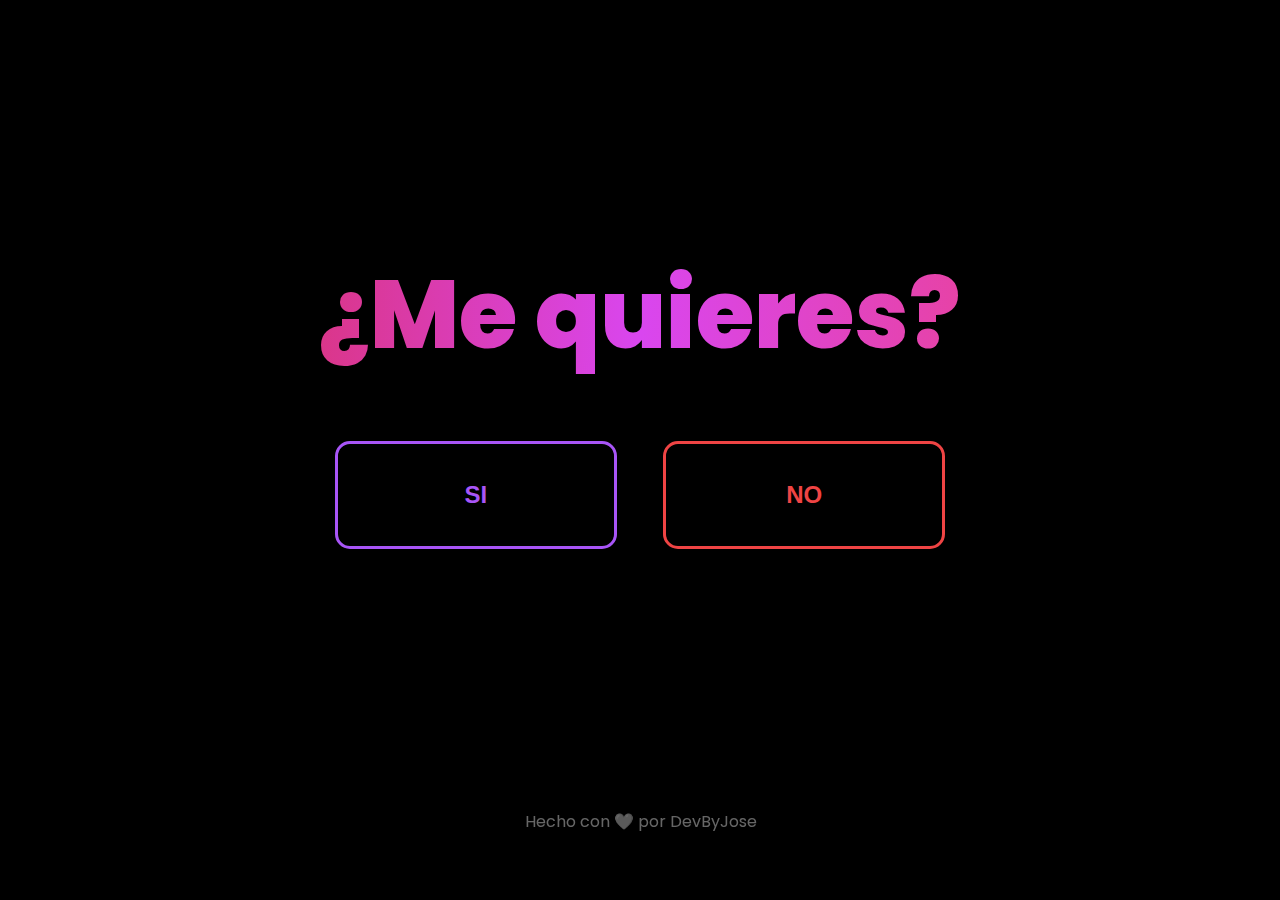
==== index.html @ 286a2427 "Tercera prueba" ====
<!DOCTYPE html>
<html lang="es">
  <head>
    <meta charset="UTF-8" />
    <meta name="viewport" content="width=device-width, initial-scale=1.0" />
    <link rel="stylesheet" href="style.css" />
    <link rel="icon" type="image/png" href="/images/favicon.png">
    <title>For You "K"</title>
  </head>
  <body>
    <main>
      <div class="oculto">
        <img src="/images/cat-please.gif" class="gifs">
        <img src="/images/do-not-resist.gif" class="gifs">
        <img src="/images/bob.gif" class="gifs">
        <img src="/images/gato-con-botas.gif" class="gifs">
      </div>
      <h1 class="texto">¿Me quieres?</h1>
      <div class="botones">
        <button class="si">SI</button>
        <button class="no">NO</button>
      </div>
    </main>

    <section id="mensaje" class="alerta">
      <div class="contenedor">
        <p class="cabeza">
          🎉 Yo sabía que me querias 🎉
        </p>
        <img
          class="gif"
          src="/images/carlton.gif"
          alt="yeah dance"
        />
        <p class="celebracion">
          🖤 ¡Yo te quiero mucho massss! 🖤
        </p>
        <p class="reiniciar">
          <a href="Juego.html">Volver a comenzar</a>
        </p>
      </div>
    </section>
    <footer>
      <p class="marca">Hecho con 🤍 por DevByJose</p>
    </footer>

    <script src="script.js"></script>
  </body>
</html>
---- style.css ----
@import "https://fonts.googleapis.com/css2?family=Poppins:ital,wght@0,400;0,700;0,800;0,900;1,500;1,600&display=swap";

* {
  padding: 0;
  margin: 0;
  box-sizing: border-box;
  border-width: 0;
  border-style: solid;
  border-color: #e5e7eb;
}

html {
  line-height: 1.5;
  font-family: Poppins, ui-sans-serif, system-ui, -apple-system,
    BlinkMacSystemFont, Segoe UI, Roboto, Helvetica Neue, Arial, Noto Sans,
    sans-serif, "Apple Color Emoji", "Segoe UI Emoji", Segoe UI Symbol,
    "Noto Color Emoji";
  font-feature-settings: normal;
}

body {
  margin: 0;
}

main {
  width: 100%;
  height: 100vh;
  background-color: black;
  position: relative;
}
/*================ Cuerpo principal ================*/
h1 {
  padding-top: 27vh;
  display: flex;
}

.texto {
  font-size: 6em;
  justify-content: center;
  background-image: linear-gradient(to right, #dc2626, #d946ef, #f43f5e);
  background-clip: text;
  -webkit-background-clip: text;
  color: transparent;
  font-weight: 800;
}

div {
  display: flex;
  justify-content: center;
}

.botones {
  margin-top: 6vh;
}

button {
  width: 22vw;
  height: 12vh;
  background-color: black;
  border-radius: 15px;
  font-size: 1.5em;
  font-weight: 800;
  margin-inline: 15px;
}

button.si {
  cursor: pointer;
  left: 25vw;
  border: #a855f7 solid;
  color: #a855f7;
  position: absolute;
}

button.no {
  right: 25vw;
  border: #ef4444 solid;
  color: #ef4444;
  position: absolute;
}

footer p.marca {
  left: 41vw;
  top: 90%;
  opacity: 40%;
  position: absolute;
}
/*================ Fin cuerpo principal ================*/

/*===================== Cuerpo no visible ======================*/
.oculto {
  position: absolute;
  top: 0;
  left: 50%;
  transform: translateX(-50%);
}

img.gifs {
  width: 20vw;
  border-radius: 30px;
  padding: 1em;
}

.gifs {
  position: absolute;
  width: 200px;
  height: 200px;
  opacity: 0;
  transition: opacity 0.5s;
}

.alerta {
  z-index: -10;
}

.alerta-visible {
  z-index: 10;
}

section {
  top: 2vh;
  left: 20.5vw;
  position: absolute;
  height: 98vh;
  display: flex;
  justify-content: center;
  align-items: center;
}

.contenedor {
  border: #dc2626 solid;
  border-radius: 15px;
  background-color: #d946ef;
  width: 60vw;
  height: 80vh;
  display: flex;
  align-items: center;
  flex-direction: column;
}

p {
  color: white;
}

p.cabeza {
  font-size: 2.25em;
  padding-bottom: 1em;
}

.gif {
  width: 20vw;
  border-radius: 30px;
  padding: 1em;
}

p.celebracion {
  font-size: 1.5em;
  padding: 1em;
}

p.reiniciar a {
  color: rgba(255, 255, 255, 0.7);
  padding-top: 2em;
  text-decoration: none;
}
/*===================== Fin cuerpo no visible ======================*/

/*=================== Responsive Design ===========================*/

@media (max-width: 768px) {
  main {
    display: flex;
    flex-direction: column;
    align-items: center;
    justify-content: center;
  }
  /*================ Cuerpo principal ================*/
  h1 {
    padding-top: 0;
  }

  .texto {
    font-size: 3em;
    text-align: center;
  }

  .botones {
    margin-top: 8vh;
    display: flex;
    justify-content: center;
    align-items: center;/*?????????????????? Cambiar aqui ??????????????????*/
  }

  button {
    width: 20vw;
    height: 10vh;
    margin: 0;
  }

  footer p.marca {
    left: 23.5vw;
    top: 90%;
    opacity: 40%;
    position: absolute;
  }
  /*================ Fin cuerpo principal ================*/

  /*===================== Cuerpo no visible ======================*/
  .oculto {
    position: absolute;
    top: 10%;
    left: 50%;
    transform: translateX(-50%);
  }

  img.gifs {
    width: 300px;
  }

  .alerta {
    z-index: -10;
  }

  .alerta-visible {
    z-index: 10;
  }

  section {
    top: 0;
    left: 0;
    width: 100%;
    height: 100%;
    position: fixed;
    display: flex;
    justify-content: center;
    align-items: center;
    background-color: rgba(0, 0, 0, 0.5);
  }

  .contenedor {
    border: #dc2626 solid;
    border-radius: 15px;
    background-color: #d946ef;
    max-width: 80%;
    width: 400px;
    padding: 20px;
    display: flex;
    flex-direction: column;
    align-items: center;
  }

  p {
    color: white;
    text-align: center;
  }

  p.cabeza {
    font-size: 1.5em;
    padding-bottom: 1em;
  }

  .gif {
    width: 100%;
    max-width: 200px;
    border-radius: 30px;
    padding: 1em;
  }

  p.celebracion {
    font-size: 1em;
    padding: 1em;
  }

  /*===================== Fin cuerpo no visible ======================*/
}
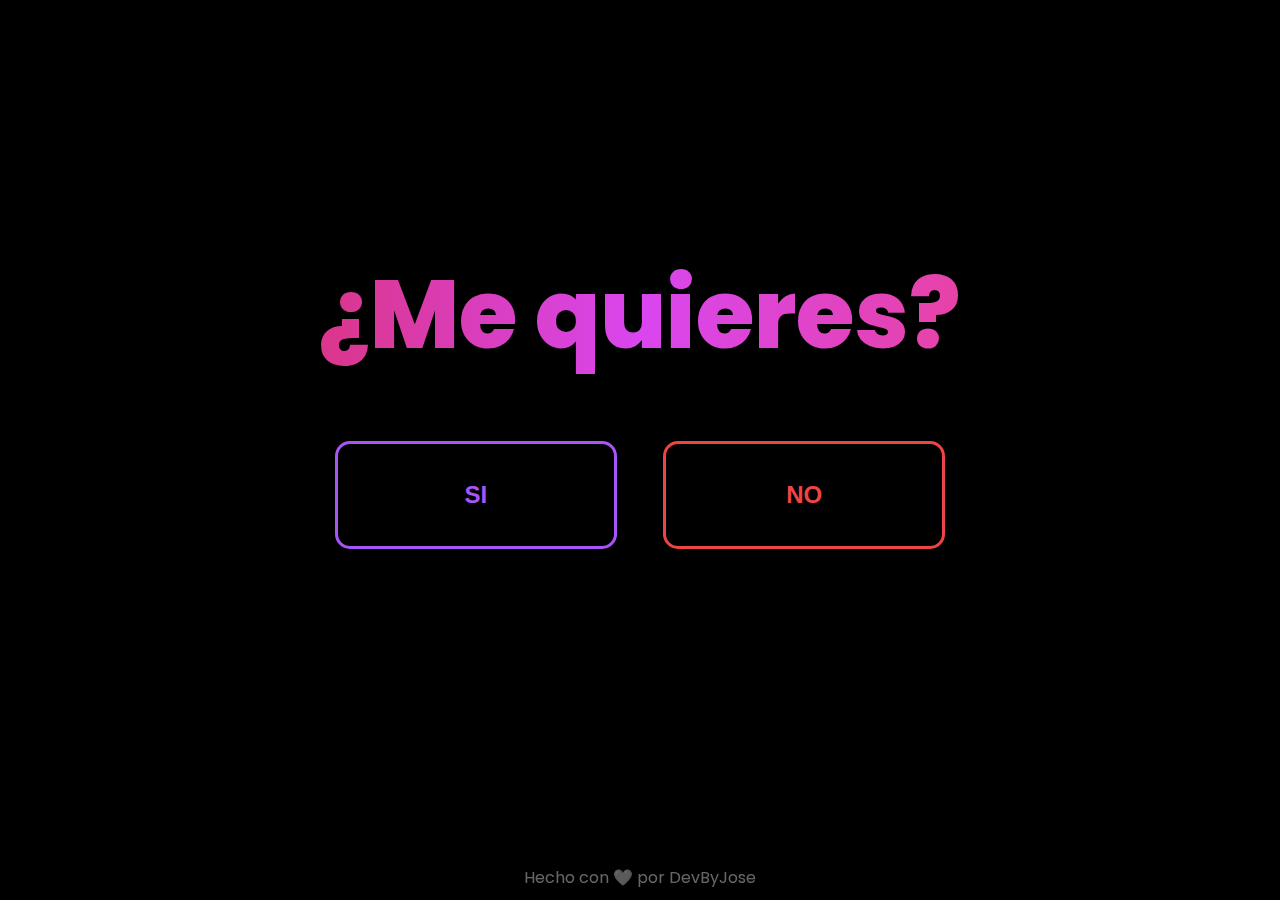
==== commit 664d3804: "Quinta prueba" ====
--- a/index.html
+++ b/index.html
@@ -5,7 +5,7 @@
     <meta name="viewport" content="width=device-width, initial-scale=1.0" />
     <link rel="stylesheet" href="style.css" />
     <link rel="icon" type="image/png" href="/images/favicon.png">
-    <title>For You "K"</title>
+    <title>For You</title>
   </head>
   <body>
     <main>
@@ -36,7 +36,7 @@
           🖤 ¡Yo te quiero mucho massss! 🖤
         </p>
         <p class="reiniciar">
-          <a href="Juego.html">Volver a comenzar</a>
+          <a href="index.html">Volver a comenzar</a>
         </p>
       </div>
     </section>
--- a/style.css
+++ b/style.css
@@ -79,10 +79,11 @@
 }
 
 footer p.marca {
-  left: 41vw;
-  top: 90%;
+  left: 50%;
+  bottom: 10px;
   opacity: 40%;
-  position: absolute;
+  position: fixed;
+  transform: translateX(-50%);
 }
 /*================ Fin cuerpo principal ================*/
 
@@ -196,12 +197,6 @@
     margin: 0;
   }
 
-  footer p.marca {
-    left: 23.5vw;
-    top: 90%;
-    opacity: 40%;
-    position: absolute;
-  }
   /*================ Fin cuerpo principal ================*/
 
   /*===================== Cuerpo no visible ======================*/
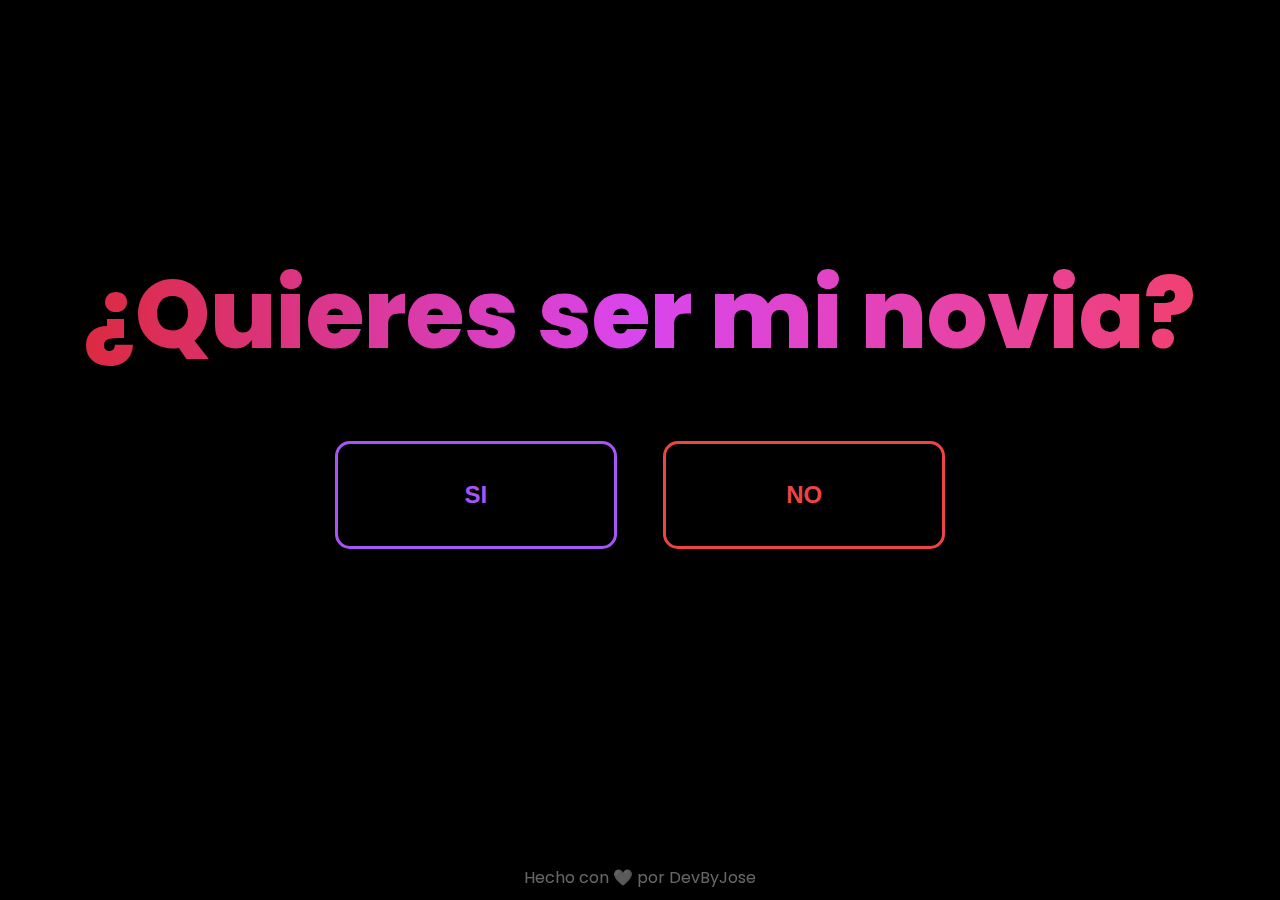
==== commit 24cc2ff2: "Actualizar index.html" ====
--- a/index.html
+++ b/index.html
@@ -14,8 +14,10 @@
         <img src="/images/do-not-resist.gif" class="gifs">
         <img src="/images/bob.gif" class="gifs">
         <img src="/images/gato-con-botas.gif" class="gifs">
+        <img src="images/homero.gif" class="gifs">
+        <img src="images/please.gif" class="gifs">
       </div>
-      <h1 class="texto">¿Me quieres?</h1>
+      <h1 class="texto">¿Quieres ser mi novia?</h1>
       <div class="botones">
         <button class="si">SI</button>
         <button class="no">NO</button>
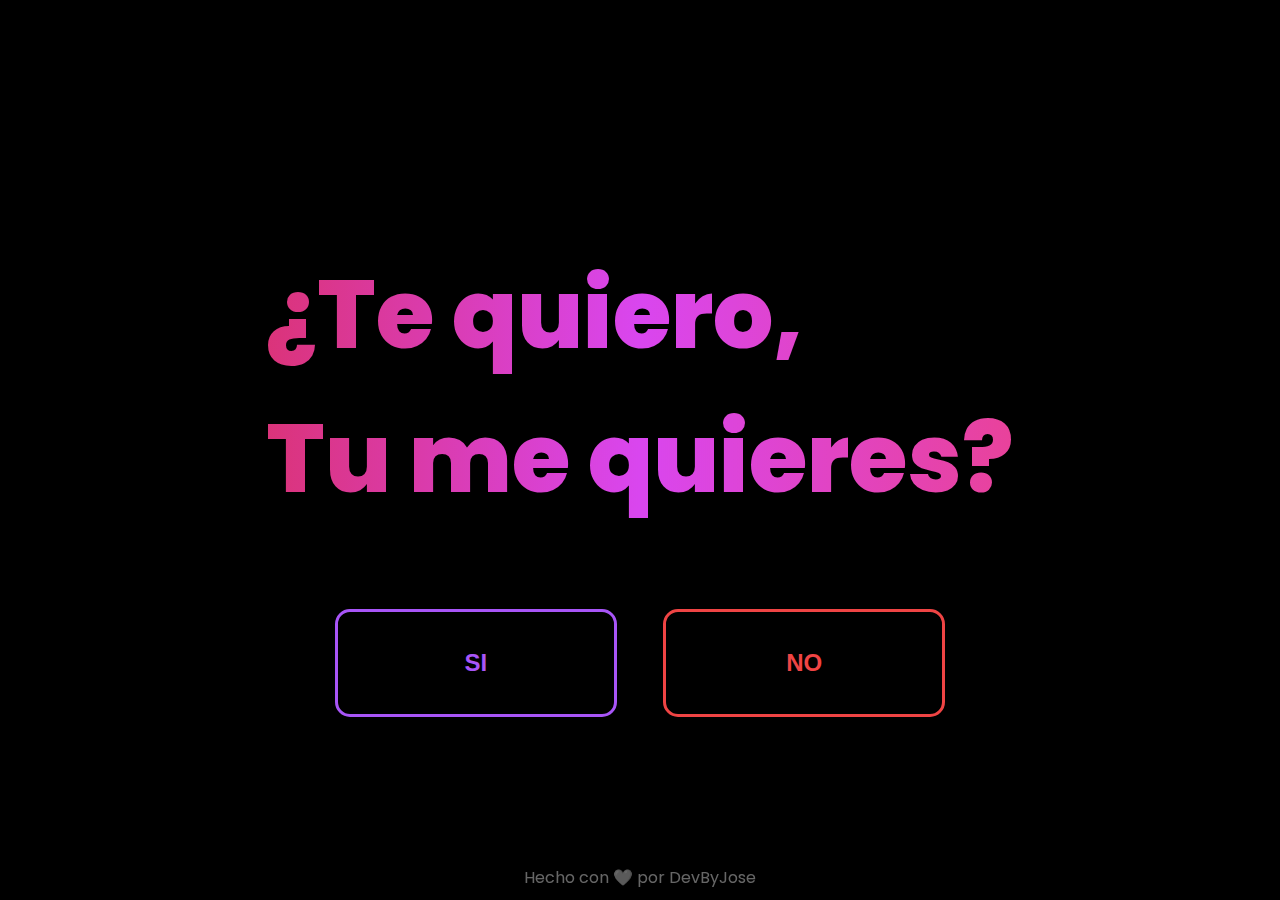
==== commit 053834c2: "Update 2 index.html" ====
--- a/index.html
+++ b/index.html
@@ -17,7 +17,8 @@
         <img src="images/homero.gif" class="gifs">
         <img src="images/please.gif" class="gifs">
       </div>
-      <h1 class="texto">¿Quieres ser mi novia?</h1>
+      <h1 class="texto">¿Te quiero,<br>Tu me quieres?</h1>
+        Tu me quieres?</h1>
       <div class="botones">
         <button class="si">SI</button>
         <button class="no">NO</button>
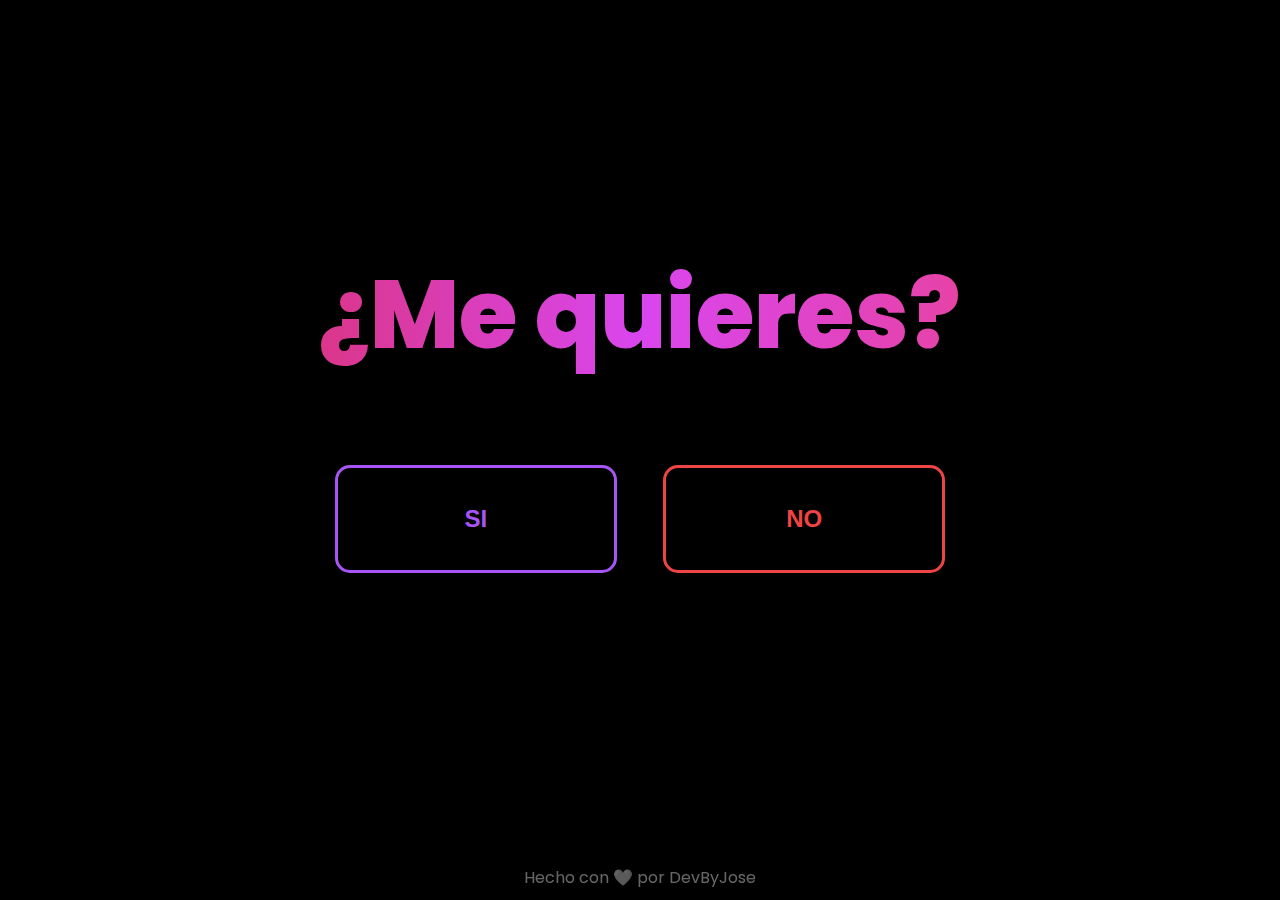
==== commit f9b65fec: "Version 1.0" ====
--- a/index.html
+++ b/index.html
@@ -17,7 +17,7 @@
         <img src="images/homero.gif" class="gifs">
         <img src="images/please.gif" class="gifs">
       </div>
-      <h1 class="texto">¿Te quiero,<br>Tu me quieres?</h1>
+      <h1 class="texto">¿Me quieres?</h1>
         Tu me quieres?</h1>
       <div class="botones">
         <button class="si">SI</button>
